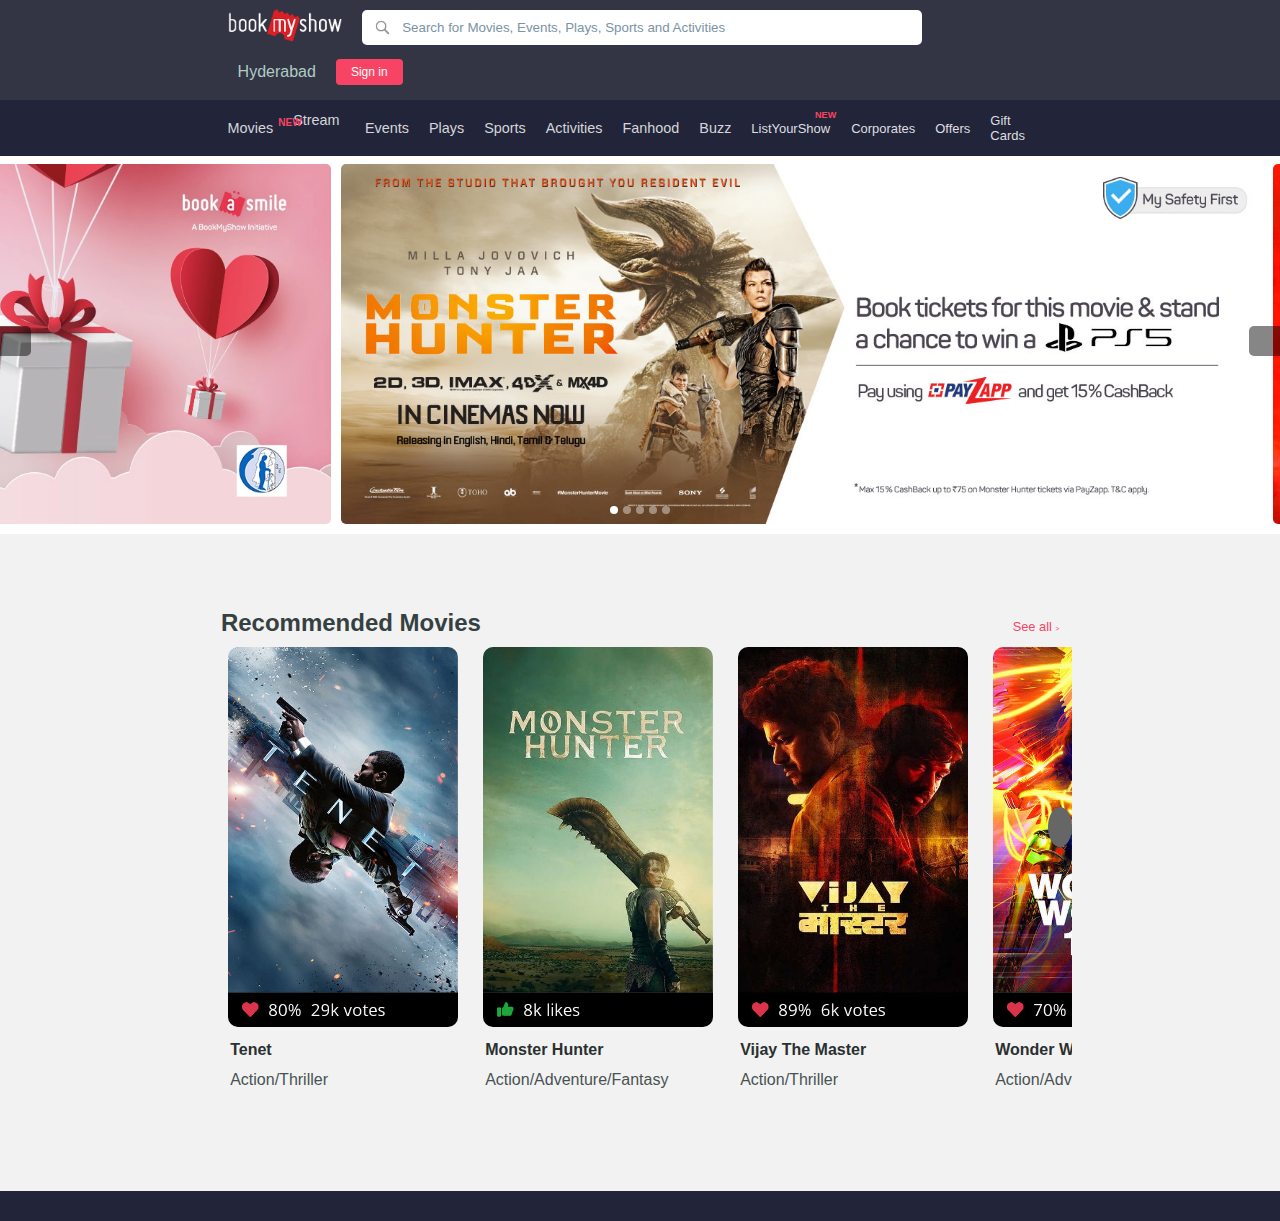
==== index.html @ 25f9d2b4 "chgs" ====
<!DOCTYPE html>
<html lang="en">
  <head>
    <meta charset="UTF-8" />
    <title>BookMyShow</title>
    <link rel="stylesheet" href="https://static2.sharepointonline.com/files/fabric/office-ui-fabric-core/11.0.0/css/fabric.min.css" />
    <link rel="stylesheet" href="style.css" />
  </head>
  <body>
    <div class="navbar-wrapper">
      <div class="navbar">
        <div class="nav-main">
          <a href="./index.html"><img src="./media/logobms.png" alt="logo" class="logo" height="40px" /></a>
          <input type="search" name="searchbar" id="searchbar" placeholder="Search for Movies, Events, Plays, Sports and Activities" />
        </div>
        <div class="nav-items">
          <a href="#">Hyderabad <i class="ms-Icon ms-Icon--CaretSolidDown down"></i></a>
          <a href="#" class="signin-btn">Sign in</a>
          <a href="#" class="hamburger"><i class="ms-Icon ms-Icon--GlobalNavButton"></i></a>
        </div>
      </div>
    </div>
    <div class="banner-wrapper">
      <div class="banner">
        <div class="banner-left">
          <a href="#">Movies</a>
          <a href="#" class="new-item">Stream <span class="sup-new">NEW</span></a>
          <a href="#">Events</a>
          <a href="#">Plays</a>
          <a href="#">Sports</a>
          <a href="#">Activities</a>
          <a href="#">Fanhood</a>
          <a href="#">Buzz</a>
        </div>
        <div class="banner-right">
          <a href="#" class="new-item">ListYourShow<span class="sup-new">NEW</span></a>
          <a href="#">Corporates</a>
          <a href="#">Offers</a>
          <a href="#">Gift Cards</a>
        </div>
      </div>
    </div>
    <div class="carousal-wrapper">
      <div class="carousal-container">
        <i class="ms-Icon ms-Icon--ChevronLeftMed" id="prevBtn"></i>
        <i class="ms-Icon ms-Icon--ChevronRightMed" id="nextBtn"></i>
        <!-- Radio Buttons -->
        <input type="radio" id="radio1" name="radio-btn" value="1" checked />
        <input type="radio" id="radio2" name="radio-btn" value="2" />
        <input type="radio" id="radio3" name="radio-btn" value="3" />
        <input type="radio" id="radio4" name="radio-btn" value="4" />
        <input type="radio" id="radio5" name="radio-btn" value="5" />
        <!-- **** -->
        <div class="manual-btn-list">
          <label for="radio1" class="manual-btn bt1"></label>
          <label for="radio2" class="manual-btn bt2"></label>
          <label for="radio3" class="manual-btn bt3"></label>
          <label for="radio4" class="manual-btn bt4"></label>
          <label for="radio5" class="manual-btn bt5"></label>
        </div>
        <div class="carousal-slide">
          <img src="./media/car5.webp" alt="" />
          <img src="./media/car1.jpg" alt="" />
          <img src="./media/car2.jpg" alt="" />
          <img src="./media/car3.jpg" alt="" />
          <img src="./media/car4.jpg" alt="" />
          <img src="./media/car5.webp" alt="" />
          <img src="./media/car1.jpg" alt="" />
        </div>
      </div>
    </div>
    <div class="movie-wrapper">
      <div class="m-heading">
        <h2 class="m-head">Recommended Movies</h2>
        <p class="m-link" id="viewAll">See all <span class="small-chev">></span></p>
      </div>
      <div class="movie-list-wrapper">
        <i class="ms-Icon ms-Icon--ChevronLeftMed hide" id="mprevBtn"></i>
        <i class="ms-Icon ms-Icon--ChevronRightMed" id="mnextBtn"></i>
        <div class="movie-list">
          <div class="movie-list-item">
            <img src="./media/mov1.jpg" alt="" />
            <h4>Tenet</h4>
            <p>Action/Thriller</p>
          </div>
          <div class="movie-list-item">
            <img src="./media/mov2.jpg" alt="" />
            <h4>Monster Hunter</h4>
            <p>Action/Adventure/Fantasy</p>
          </div>
          <div class="movie-list-item">
            <img src="./media/mov3.jpg" alt="" />
            <h4>Vijay The Master</h4>
            <p>Action/Thriller</p>
          </div>
          <div class="movie-list-item">
            <img src="./media/mov4.jpg" alt="" />
            <h4>Wonder Woman 1984</h4>
            <p>Action/Adventure/Fantasy</p>
          </div>
          <div class="movie-list-item">
            <img src="./media/mov5.jpg" alt="" />
            <h4>Ramprasad Ki Tehrvi</h4>
            <p>Comedy/Drama/Family</p>
          </div>
          <div class="movie-list-item">
            <img src="./media/mov6.jpg" alt="" />
            <h4>Madam Chief Minister</h4>
            <p>Drama/Political</p>
          </div>
          <div class="movie-list-item">
            <img src="./media/mov7.jpg" alt="" />
            <h4>Ford v Ferrari</h4>
            <p>Action/Biography/Drama</p>
          </div>
          <div class="movie-list-item">
            <img src="./media/mov8.jpg" alt="" />
            <h4>Zombie Reddy</h4>
            <p>Action/Comedy/Horror</p>
          </div>
          <div class="movie-list-item">
            <img src="./media/mov9.jpg" alt="" />
            <h4>Suraj Pe Mangal Bhari</h4>
            <p>Comedy/Family</p>
          </div>
          <div class="movie-list-item">
            <img src="./media/mov10.jpg" alt="" />
            <h4>Trip</h4>
            <p>Drama</p>
          </div>
        </div>
      </div>
    </div>
    <div class="footer"></div>
    <script src="./script.js"></script>
  </body>
</html>
---- style.css ----
* {
  margin: 0;
  padding: 0;
  box-sizing: border-box;
  font-family: sans-serif;
}
body {
  cursor: default;
}
a {
  text-decoration: none;
  color: inherit;
}
.navbar-wrapper {
  background-color: #333545;
}
.navbar {
  margin: 0px 17%;
  display: flex;
  align-items: center;
  justify-content: space-between;
  flex-wrap: wrap;
  padding: 5px 10px;
}
.nav-main {
  display: flex;
  align-items: center;
  justify-content: center;
}
#searchbar {
  border-radius: 5px;
  border: none;
  width: 560px;
  padding: 10px 20px 10px 40px;
  background-image: url('./media/search.png');
  background-repeat: no-repeat;
  background-size: 20px;
  background-position: 10px;
  outline: none;
  margin-left: 20px;
}
#searchbar::placeholder {
  color: #7a93a6;
}
.nav-items {
  color: #afccc3;
  display: flex;
  align-items: center;
  margin: 10px 0px;
}
.nav-items a {
  margin: 0px 10px;
}

.signin-btn {
  background-color: #f84464;
  color: #fff;
  padding: 6px 15px;
  border-radius: 4px;
  font-size: 0.75em;
}
.banner-wrapper {
  background-color: #222539;
}
.banner {
  color: #d5d5db;
  margin: 0px 17%;
  padding: 2px 10px;
  font-size: 0.9em;
  display: flex;
  justify-content: space-between;
}
.banner-left {
  display: flex;
  align-items: center;
}
.banner-right {
  display: flex;
  align-items: center;
  color: #dfdfe2;
  font-size: 0.9em;
  font-size: 0.9em;
}
.banner-right a:last-child {
  margin-right: 5px;
}
.banner a {
  margin: 10px 20px 10px 0px;
}
.banner a:hover,
.nav-items a:hover {
  color: #fff;
}
.sup-new {
  font-size: 0.7em;
  font-weight: bold;
  color: #f84464;
  position: relative;
  top: -15px;
  left: -15px;
}
.new-item {
  margin-right: 0px !important;
}
.hamburger {
  font-size: 1.6em;
}
.down {
  font-size: 0.5em;
}
.carousal-wrapper {
  overflow: hidden;
}
.carousal-container {
  padding: 0px 8%;
  width: 65%;
  margin: auto;
  position: relative;
}
.carousal-slide {
  display: flex;
  width: 100%;
  height: 370px;
}
.carousal-slide img {
  margin: 10px 5px;
  margin-top: 0px;
  border-radius: 5px;
  cursor: pointer;
}
#prevBtn,
#nextBtn {
  position: absolute;
  top: 45%;
  z-index: 3;
  cursor: pointer;
  border-radius: 5px;
  color: #fff;
  background-color: #00000079;
  padding: 15px;
}
#prevBtn {
  left: -28%;
  padding-left: 25px;
}
#nextBtn {
  right: -28%;
  padding-right: 25px;
}
.manual-btn-list {
  position: relative;
  top: 350px;
  z-index: 3;
  display: flex;
  justify-content: center;
}
.manual-btn {
  padding: 4px;
  cursor: pointer;
  border-radius: 50%;
  background-color: #ffffff67;
}
.manual-btn:not(:last-child) {
  margin-right: 5px;
}
input[type='radio'] {
  display: none;
}
/* slide Indicator */
#radio1:checked ~ .manual-btn-list > .bt1,
#radio2:checked ~ .manual-btn-list > .bt2,
#radio3:checked ~ .manual-btn-list > .bt3,
#radio4:checked ~ .manual-btn-list > .bt4,
#radio5:checked ~ .manual-btn-list > .bt5 {
  background-color: #ffffff;
}
.movie-wrapper {
  background-color: #f2f2f2;
  padding: 0px 5px;
  padding-bottom: 100px;
}
.m-heading {
  margin: 0px 17%;
  padding-top: 75px;
  display: flex;
  align-items: baseline;
  justify-content: space-between;
  color: #354141;
}
.m-link {
  cursor: pointer;
  font-size: 0.8em;
  color: #f84464;
}
.small-chev {
  font-size: 0.5em;
}
.movie-list-wrapper {
  margin: 0px 16%;
  position: relative;
  overflow: hidden;
  padding-left: 20px;
}
.movie-list {
  display: flex;
  transition: 1s ease-in-out;
}
.movie-list-item {
  margin-top: 10px;
  cursor: pointer;
}
.movie-list-item:not(:last-child) {
  margin-right: 25px;
}
.movie-list-item img {
  width: 230px;
  border-radius: 10px;
}
.movie-list-item h4 {
  padding: 10px 2px;
  color: #2a3030;
}
.movie-list-item p {
  padding: 2px;
  font-size: 1em;
  color: #495252;
}
#mprevBtn,
#mnextBtn {
  background-color: #666;
  color: #fff;
  cursor: pointer;
  position: absolute;
  padding: 12px;
  font-size: 1.1em;
  border-radius: 50%;
  height: 40px;
  z-index: 2;
  top: 170px;
}
#mprevBtn {
  left: 0px;
}
#mnextBtn {
  right: 0px;
}
.hide {
  display: none;
}
.wrap {
  flex-wrap: wrap;
}
.movie-infobar-wrapper {
  background-color: #333545;
  color: #f4f7f7;
}
.movie-infobar {
  margin: 0px 14%;
  padding: 30px 0px 12px 0px;
}
.movie-name {
  font-size: 2.25em;
  padding: 12px 0px 8px 0px;
}
.movie-name span:hover {
  text-decoration: underline;
}
.ua-cert {
  color: #e1e2e2;
  font-family: 'Big Shoulders Display', cursive;
  border: 1px solid #e1e2e2;
  border-radius: 50%;
  padding: 2px 6px;
  font-size: 0.9em;
  margin-right: 15px;
}
.heart-review {
  color: #d43333;
  margin-right: 6px;
  font-size: 1.1em;
}
.percentage {
  font-size: 1.1em;
}
.movie-info {
  display: flex;
  align-items: flex-start;
}
.review {
  display: flex;
  flex-direction: column;
  justify-content: center;
  align-items: center;
  margin-right: 15px;
}
.votes {
  font-size: 0.65em;
  margin: 5px 0px;
}
.rating {
  display: flex;
  align-items: flex-end;
}
.tags {
  display: flex;
}
.keyword {
  padding: 2px 8px;
  color: #abb4b4;
  border: 1px solid #abb4b4;
  border-radius: 20px;
  font-size: 0.5em;
  margin-right: 14px;
  text-transform: uppercase;
}
.release-date {
  font-size: 0.75em;
  margin-right: 10px;
  padding: 4px 0px;
}
.duration i {
  padding: 0px 5px;
}
.duration {
  display: flex;
  align-items: center;
  font-size: 0.75em;
  padding: 4px 0px;
}
.show-details-bar-wrapper {
  border: 1px solid #d4d8d8;
}
.show-details-bar {
  margin: 0px 14%;
}
.date-selector-wrapper {
  color: #495252;
  display: flex;
  align-items: center;
  justify-content: flex-start;
  font-size: 1.4em;
  margin: 5px 0px;
  overflow: hidden;
  width: 420px;
}
#dateprevBtn,
#datenextBtn {
  padding: 12px 10px;
  margin-left: -10px;
  color: #878d8d;
  font-weight: bold;
  cursor: pointer;
  font-size: 0.8em;
  z-index: 2;
  background-color: #fff;
}
#dateprevBtn:hover,
#datenextBtn:hover {
  color: #545757;
}
.date-selector {
  display: flex;
  width: 370px;
  transition: all 0.5s ease-out;
}
.date-item {
  display: flex;
  flex-direction: column;
  align-items: center;
  font-size: 0.6em;
  border-radius: 5px;
  padding: 5px;
  width: 60px;
  cursor: pointer;
  margin-right: 5px;
  user-select: none;
}
.date-item:hover {
  color: #f84464;
}
.di-active {
  color: #fff;
  background-color: #f84464;
  min-width: 60px;
}
.di-active:hover {
  color: #fff;
}
.main-area-wrapper {
  background-color: #f2f2f2;
  padding: 15px 0px;
}
.main-area {
  background-color: #fff;
  margin: 0px 14%;
  padding-bottom: 200px;
}
.info-banner {
  background-color: #f9ecc9;
  padding: 10px 30px;
  color: #666;
  display: flex;
  align-items: center;
  justify-content: space-between;
}
.info-banner-item-list {
  display: flex;
  align-items: center;
  justify-content: space-between;
  width: 38%;
}
.info-banner-item {
  display: flex;
  align-items: center;
}
.info-banner-item p {
  font-size: 0.7em;
  padding: 0px 8px;
  color: #666;
}
.info-banner-item i {
  font-size: 1.1em;
}
.m-ticket {
  color: #4abd5d;
}
.food {
  color: #ffb23f;
}
#closeBanner {
  font-size: 0.8em;
}
#closeBanner:hover {
  color: #000;
}
.icon-info-banner {
  display: flex;
  align-items: center;
  justify-content: flex-end;
  padding: 5px 20px;
  color: #666;
}
.icon-info {
  display: flex;
  align-items: center;
  font-size: 1.3em;
  margin-left: 10px;
}
.icon-info p {
  font-size: 0.5em;
  padding: 0px 4px;
}
.av i {
  color: #4abd5d;
}
.ff i {
  color: #ff6600;
}
.subl i {
  color: #4abd5d;
  padding: 0px 2px;
}
.theatre {
  border-top: 1px solid #f2f2f2;
  padding: 15px 20px;
  display: flex;
  align-items: flex-start;
}
.theatre > i {
  color: #6666666c;
  margin-right: 15px;
  cursor: pointer;
}
.theatre > i:hover {
  color: #d43333;
}
.theatre-name-div {
  display: flex;
  flex-direction: column;
  align-items: flex-start;
  margin-right: 10px;
  width: 220px;
}
.theatre-name-div > p {
  font-size: 0.8em;
  font-weight: bold;
  cursor: pointer;
}
.theatre-name-div > p:hover {
  text-decoration: underline;
}
.theatre-icon-item p {
  font-size: 0.75em;
  font-weight: 600;
  margin: 0px 5px;
}
.theatre-icon-item {
  display: flex;
  align-items: center;
  margin: 15px 0px;
}
.theatre-icons {
  display: flex;
}
.theatre-icons > .m-ticket {
  margin-right: 15px;
}
.thinfo-icon {
  display: flex;
  font-size: 0.7em;
  color: #666;
  cursor: pointer;
  margin-right: 70px;
  margin-top: 5px;
}
.thinfo-icon i {
  color: #3bb1f2;
  margin: 0px 4px;
}
.theatre-timings-div {
  font-size: 1.1em;
}
.theatre-timings-list {
  display: flex;
  margin: 20px 0px;
}
.theatre-timings-div > .thinfo-icon {
  margin-top: 0px;
  cursor: default;
}
.theatre-timing {
  font-size: 0.7em;
  color: #4abd5d;
  font-weight: bold;
  padding: 12px 20px;
  margin-right: 15px;
  border-radius: 5px;
  border: 1px solid #999;
  cursor: pointer;
}
.theatre-timing:hover {
  color: #fff;
  background-color: #4abd5d;
  border-color: #fff;
}
.alert-red {
  color: #fc5d5d;
}
.cancel i {
  color: #ffc610;
}
.cancel p {
  color: #666;
}
.cancel {
  margin-top: -10px;
}
.footer {
  height: 30px;
  background-color: #222539;
}
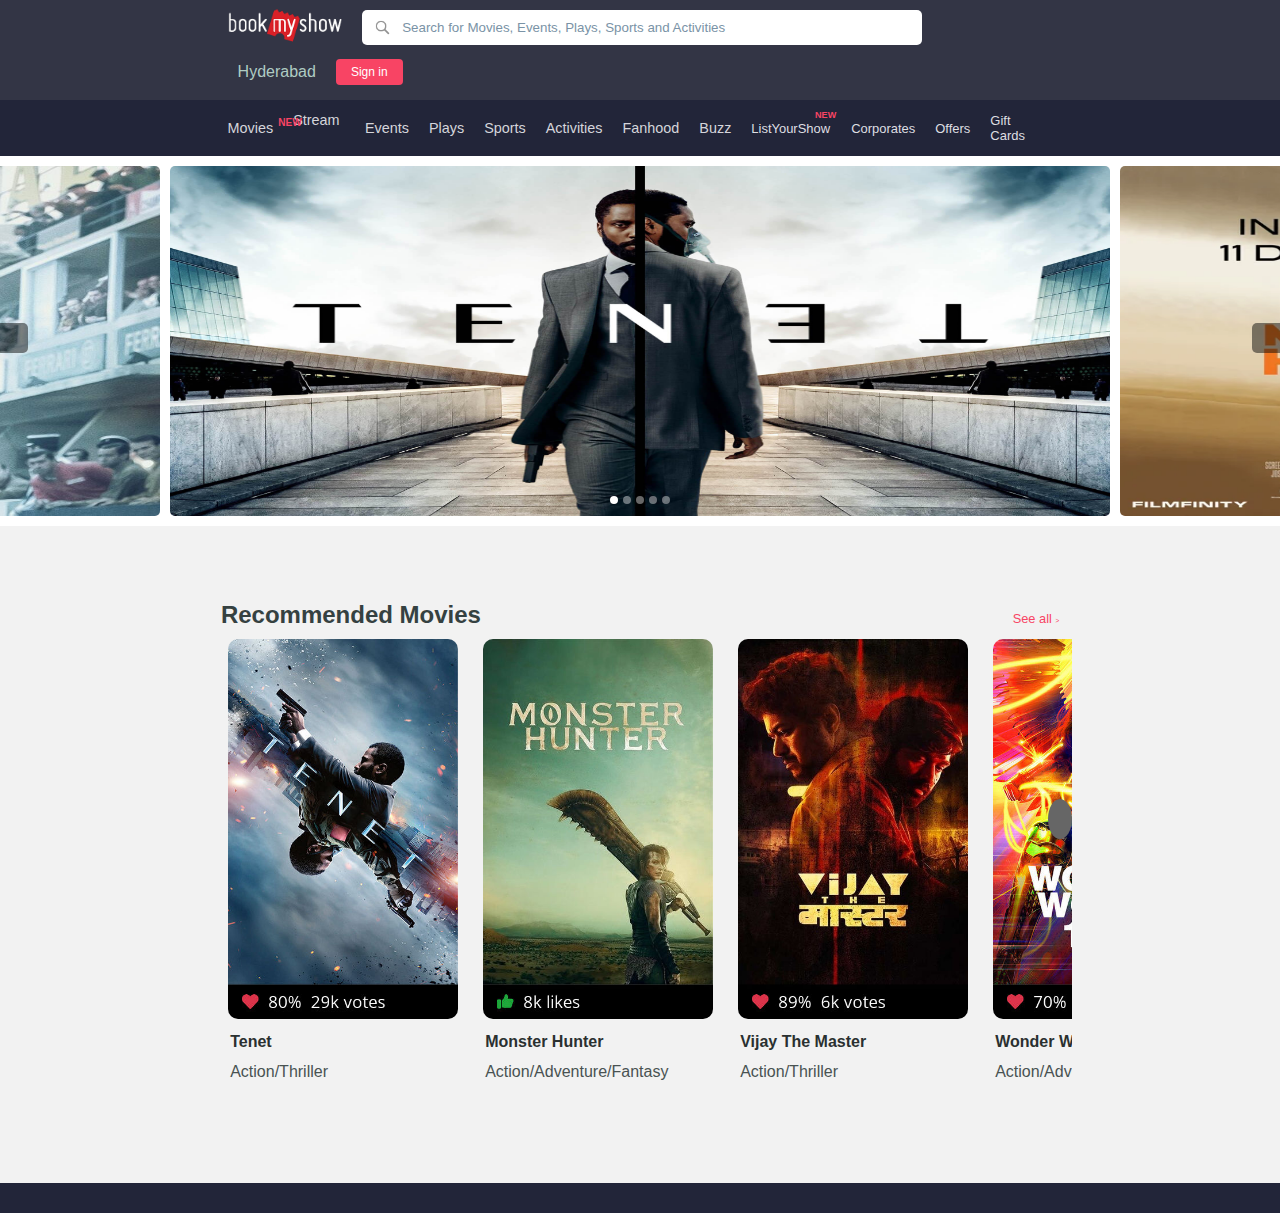
==== commit 07c2d758: "added modules" ====
--- a/index.html
+++ b/index.html
@@ -45,11 +45,11 @@
         <i class="ms-Icon ms-Icon--ChevronLeftMed" id="prevBtn"></i>
         <i class="ms-Icon ms-Icon--ChevronRightMed" id="nextBtn"></i>
         <!-- Radio Buttons -->
-        <input type="radio" id="radio1" name="radio-btn" value="1" checked />
-        <input type="radio" id="radio2" name="radio-btn" value="2" />
-        <input type="radio" id="radio3" name="radio-btn" value="3" />
-        <input type="radio" id="radio4" name="radio-btn" value="4" />
-        <input type="radio" id="radio5" name="radio-btn" value="5" />
+        <input type="radio" id="radio1" name="carousal-radio-btn" value="1" checked />
+        <input type="radio" id="radio2" name="carousal-radio-btn" value="2" />
+        <input type="radio" id="radio3" name="carousal-radio-btn" value="3" />
+        <input type="radio" id="radio4" name="carousal-radio-btn" value="4" />
+        <input type="radio" id="radio5" name="carousal-radio-btn" value="5" />
         <!-- **** -->
         <div class="manual-btn-list">
           <label for="radio1" class="manual-btn bt1"></label>
@@ -59,13 +59,13 @@
           <label for="radio5" class="manual-btn bt5"></label>
         </div>
         <div class="carousal-slide">
-          <img src="./media/car5.webp" alt="" />
-          <img src="./media/car1.jpg" alt="" />
-          <img src="./media/car2.jpg" alt="" />
-          <img src="./media/car3.jpg" alt="" />
-          <img src="./media/car4.jpg" alt="" />
-          <img src="./media/car5.webp" alt="" />
-          <img src="./media/car1.jpg" alt="" />
+          <a href="./movieinfo.html?movieid=6"><img src="./media/carousel/fordvferrari.jpg" alt="" /></a>
+          <a href="./movieinfo.html?movieid=0"><img src="./media/carousel/tenet.jpg" alt="" /></a>
+          <a href="./movieinfo.html?movieid=1"><img src="./media/carousel/monsterhunter.webp" alt="" /></a>
+          <a href="./movieinfo.html?movieid=2"><img src="./media/carousel/master.webp" alt="" /></a>
+          <a href="./movieinfo.html?movieid=3"><img src="./media/carousel/wonderwoman.jpg" alt="" /></a>
+          <a href="./movieinfo.html?movieid=6"><img src="./media/carousel/fordvferrari.jpg" alt="" /></a>
+          <a href="./movieinfo.html?movieid=0"><img src="./media/carousel/tenet.jpg" alt="" /></a>
         </div>
       </div>
     </div>
@@ -78,60 +78,17 @@
         <i class="ms-Icon ms-Icon--ChevronLeftMed hide" id="mprevBtn"></i>
         <i class="ms-Icon ms-Icon--ChevronRightMed" id="mnextBtn"></i>
         <div class="movie-list">
-          <div class="movie-list-item">
-            <img src="./media/mov1.jpg" alt="" />
-            <h4>Tenet</h4>
-            <p>Action/Thriller</p>
-          </div>
-          <div class="movie-list-item">
-            <img src="./media/mov2.jpg" alt="" />
-            <h4>Monster Hunter</h4>
-            <p>Action/Adventure/Fantasy</p>
-          </div>
-          <div class="movie-list-item">
-            <img src="./media/mov3.jpg" alt="" />
-            <h4>Vijay The Master</h4>
-            <p>Action/Thriller</p>
-          </div>
-          <div class="movie-list-item">
-            <img src="./media/mov4.jpg" alt="" />
-            <h4>Wonder Woman 1984</h4>
-            <p>Action/Adventure/Fantasy</p>
-          </div>
-          <div class="movie-list-item">
-            <img src="./media/mov5.jpg" alt="" />
-            <h4>Ramprasad Ki Tehrvi</h4>
-            <p>Comedy/Drama/Family</p>
-          </div>
-          <div class="movie-list-item">
-            <img src="./media/mov6.jpg" alt="" />
-            <h4>Madam Chief Minister</h4>
-            <p>Drama/Political</p>
-          </div>
-          <div class="movie-list-item">
-            <img src="./media/mov7.jpg" alt="" />
-            <h4>Ford v Ferrari</h4>
-            <p>Action/Biography/Drama</p>
-          </div>
-          <div class="movie-list-item">
-            <img src="./media/mov8.jpg" alt="" />
-            <h4>Zombie Reddy</h4>
-            <p>Action/Comedy/Horror</p>
-          </div>
-          <div class="movie-list-item">
-            <img src="./media/mov9.jpg" alt="" />
-            <h4>Suraj Pe Mangal Bhari</h4>
-            <p>Comedy/Family</p>
-          </div>
-          <div class="movie-list-item">
-            <img src="./media/mov10.jpg" alt="" />
-            <h4>Trip</h4>
-            <p>Drama</p>
-          </div>
+          <!--DEMO(FOR STRUCTURE)
+            <div class="movie-list-item">
+            <img src="./media/movies/mov(no).jpg" alt="movie-poster" />
+            <h4>(NAME)</h4>
+            <p>(TAGS)</p>
+          </div>-->
         </div>
       </div>
     </div>
     <div class="footer"></div>
+    <script src="./server.js"></script>
     <script src="./script.js"></script>
   </body>
 </html>
--- a/style.css
+++ b/style.css
@@ -112,21 +112,28 @@
   overflow: hidden;
 }
 .carousal-container {
-  padding: 0px 8%;
-  width: 65%;
-  margin: auto;
+  /* padding: 0px 8%; */
+  /* width: 65%; */
+  /* margin: auto; */
   position: relative;
+  display: flex;
+  align-items: center;
+  justify-content: center;
+  width: 100%;
 }
 .carousal-slide {
   display: flex;
-  width: 100%;
   height: 370px;
+  width: 6650px;
+  /*Initializing carousal start position */
+  margin-left: 3800px;
+  transition: all 1s ease-in-out;
 }
 .carousal-slide img {
-  margin: 10px 5px;
-  margin-top: 0px;
+  margin: 10px 5px 10px 5px;
   border-radius: 5px;
-  cursor: pointer;
+  width: 940px;
+  height: 350px;
 }
 #prevBtn,
 #nextBtn {
@@ -140,19 +147,20 @@
   padding: 15px;
 }
 #prevBtn {
-  left: -28%;
+  left: -12px;
   padding-left: 25px;
 }
 #nextBtn {
-  right: -28%;
+  right: -12px;
   padding-right: 25px;
 }
 .manual-btn-list {
-  position: relative;
-  top: 350px;
+  position: absolute;
+  top: 325px;
   z-index: 3;
   display: flex;
   justify-content: center;
+  padding: 15px;
 }
 .manual-btn {
   padding: 4px;
@@ -264,6 +272,7 @@
 }
 .movie-name span:hover {
   text-decoration: underline;
+  cursor: pointer;
 }
 .ua-cert {
   color: #e1e2e2;
@@ -304,6 +313,9 @@
 .tags {
   display: flex;
 }
+.day {
+  text-transform: uppercase;
+}
 .keyword {
   padding: 2px 8px;
   color: #abb4b4;
@@ -528,7 +540,9 @@
   margin-top: 0px;
   cursor: default;
 }
-.theatre-timing {
+.theatre1-timing,
+.theatre2-timing,
+.theatre3-timing {
   font-size: 0.7em;
   color: #4abd5d;
   font-weight: bold;
@@ -538,7 +552,9 @@
   border: 1px solid #999;
   cursor: pointer;
 }
-.theatre-timing:hover {
+.theatre1-timing:hover,
+.theatre2-timing:hover,
+.theatre3-timing:hover {
   color: #fff;
   background-color: #4abd5d;
   border-color: #fff;
@@ -559,3 +575,92 @@
   height: 30px;
   background-color: #222539;
 }
+/* ********************************************************************** */
+.seat-modal {
+  display: none; /* Hidden by default */
+  position: fixed; /* Stay in place */
+  z-index: 1;
+  left: 0;
+  top: 0;
+  width: 100%; /* Full width */
+  height: 100%; /* Full height */
+  overflow: auto; /* Enable scroll if needed */
+  background-color: #000000e6;
+}
+
+.seat-modal-content {
+  background-color: #fefefe;
+  position: absolute;
+  top: 50%;
+  left: 50%;
+  transform: translate(-50%, -50%);
+  border-radius: 5px;
+  padding: 20px;
+  width: 515px; /* Could be more or less, depending on screen size */
+  display: flex;
+  flex-direction: column;
+  align-items: center;
+}
+.seat-modal-content p {
+  text-align: center;
+  margin: 5px;
+}
+.seat-modal-content img {
+  margin: 50px 0px 20px 0px;
+}
+.seat-image {
+  height: 150px;
+  display: flex;
+  align-items: flex-end;
+  justify-content: center;
+}
+.seat-no-list {
+  display: flex;
+  justify-content: center;
+  border-bottom: 1px solid #eef;
+  padding: 20px;
+}
+.seat-no-list-item {
+  display: flex;
+  align-items: center;
+  justify-content: center;
+  font-size: 0.9em;
+  margin: 8px;
+  padding: 5px;
+  width: 30px;
+  height: 30px;
+  color: #333;
+  border-radius: 50%;
+  transition: all 0.4s ease-in-out;
+}
+.seat-no-list-item:hover {
+  background-color: #f84464;
+  color: #fff;
+}
+.sn-active {
+  background-color: #f84464;
+  color: #fff;
+}
+.seat-price-details {
+  margin: 20px 0px 5px 0px;
+}
+.seat-class {
+  color: #666;
+  font-size: 0.75em;
+}
+.seat-cost {
+  color: #333;
+  font-weight: bold;
+  font-size: 0.75em;
+}
+.seat-avail {
+  color: #4abd5d;
+  font-weight: bold;
+  font-size: 0.7em;
+}
+.select-seat-btn {
+  background-color: #f84464;
+  color: #fff;
+  padding: 11px 180px;
+  border-radius: 10px;
+}
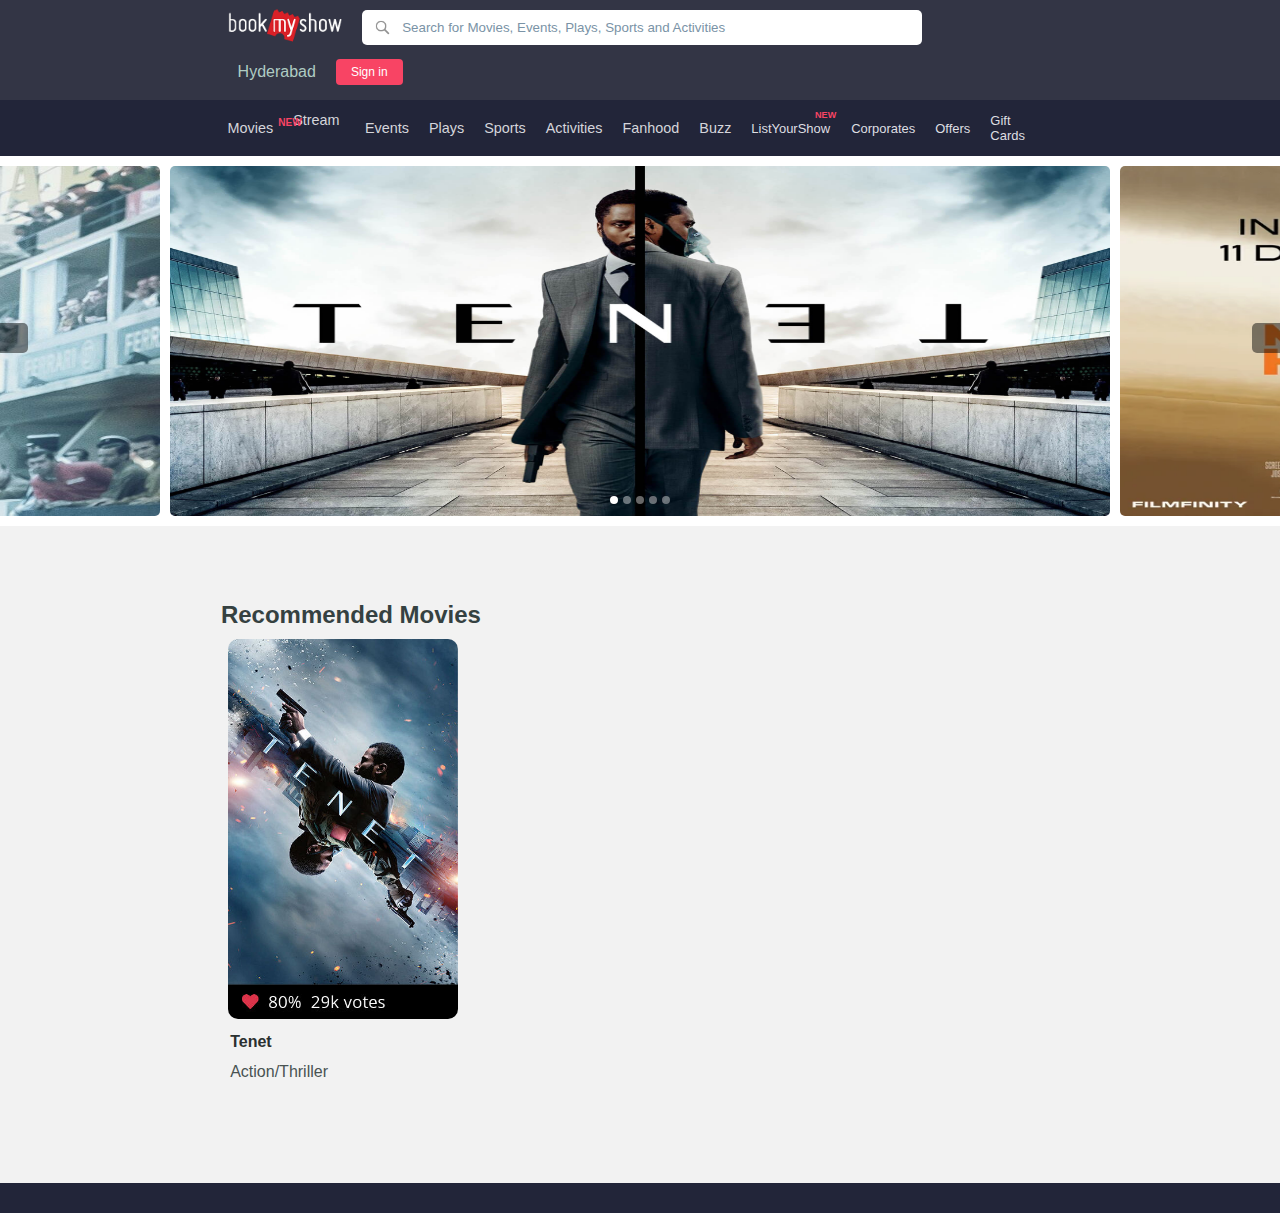
==== commit 4f749fbb: "a" ====
--- a/index.html
+++ b/index.html
@@ -59,13 +59,13 @@
           <label for="radio5" class="manual-btn bt5"></label>
         </div>
         <div class="carousal-slide">
-          <a href="./movieinfo.html?movieid=6"><img src="./media/carousel/fordvferrari.jpg" alt="" /></a>
-          <a href="./movieinfo.html?movieid=0"><img src="./media/carousel/tenet.jpg" alt="" /></a>
-          <a href="./movieinfo.html?movieid=1"><img src="./media/carousel/monsterhunter.webp" alt="" /></a>
-          <a href="./movieinfo.html?movieid=2"><img src="./media/carousel/master.webp" alt="" /></a>
-          <a href="./movieinfo.html?movieid=3"><img src="./media/carousel/wonderwoman.jpg" alt="" /></a>
-          <a href="./movieinfo.html?movieid=6"><img src="./media/carousel/fordvferrari.jpg" alt="" /></a>
-          <a href="./movieinfo.html?movieid=0"><img src="./media/carousel/tenet.jpg" alt="" /></a>
+          <img data-movieid="6" src="./media/carousel/fordvferrari.jpg" alt="" />
+          <img data-movieid="0" src="./media/carousel/tenet.jpg" alt="" />
+          <img data-movieid="1" src="./media/carousel/monsterhunter.webp" alt="" />
+          <img data-movieid="2" src="./media/carousel/master.webp" alt="" />
+          <img data-movieid="3" src="./media/carousel/wonderwoman.jpg" alt="" />
+          <img data-movieid="6" src="./media/carousel/fordvferrari.jpg" alt="" />
+          <img data-movieid="0" src="./media/carousel/tenet.jpg" alt="" />
         </div>
       </div>
     </div>
@@ -88,7 +88,9 @@
       </div>
     </div>
     <div class="footer"></div>
-    <script src="./server.js"></script>
-    <script src="./script.js"></script>
+    <script src="./dataserver.js"></script>
+    <script src="./dataprovider.js"></script>
+    <script src="./home.js"></script>
+    <script src="./carousal.js"></script>
   </body>
 </html>
--- a/style.css
+++ b/style.css
@@ -134,6 +134,7 @@
   border-radius: 5px;
   width: 940px;
   height: 350px;
+  cursor: pointer;
 }
 #prevBtn,
 #nextBtn {
@@ -288,7 +289,7 @@
   margin-right: 6px;
   font-size: 1.1em;
 }
-.percentage {
+.likes {
   font-size: 1.1em;
 }
 .movie-info {
@@ -540,9 +541,7 @@
   margin-top: 0px;
   cursor: default;
 }
-.theatre1-timing,
-.theatre2-timing,
-.theatre3-timing {
+.theatre-timing {
   font-size: 0.7em;
   color: #4abd5d;
   font-weight: bold;
@@ -552,9 +551,7 @@
   border: 1px solid #999;
   cursor: pointer;
 }
-.theatre1-timing:hover,
-.theatre2-timing:hover,
-.theatre3-timing:hover {
+.theatre-timing:hover {
   color: #fff;
   background-color: #4abd5d;
   border-color: #fff;
@@ -664,3 +661,174 @@
   padding: 11px 180px;
   border-radius: 10px;
 }
+.theatre-list {
+  min-height: 32vh;
+}
+.no-shows {
+  text-align: center;
+  padding: 50px;
+}
+/* ************************************************ */
+
+.ticket-details {
+  background-color: #1f2533;
+  padding: 15px;
+  color: #f1ffdf;
+  display: flex;
+  font-size: 0.8em;
+  justify-content: space-between;
+  align-items: center;
+}
+.ticket-details-left,
+.ticket-details-right {
+  display: flex;
+  margin-right: 20px;
+}
+
+.ticket-show-details {
+  padding: 0px 10px;
+}
+.ticket-theatre-name {
+  margin-top: 8px;
+  color: #cdcecb;
+}
+.no-of-tickets {
+  font-size: 0.9em;
+  margin-right: 50px;
+}
+.no-of-tickets i {
+  padding: 4px;
+}
+.ticket-back {
+  font-size: 1.5em;
+  cursor: pointer;
+  height: 100%;
+}
+.ticket-close {
+  padding: 5px;
+  font-size: 0.8em;
+  color: #cdcecb;
+}
+.ticket-timings {
+  background-color: #e3e6e6;
+  color: #666;
+  font-size: 0.9em;
+  padding: 5px 50px;
+}
+.gray {
+  background-color: #f2f2f2;
+}
+.seat-grid-area {
+  background-color: #fafafa;
+  padding: 60px;
+  user-select: none;
+}
+.seat-grid {
+  width: 600px;
+  margin: auto;
+  padding-right: 70px;
+  display: flex;
+  flex-direction: column;
+}
+.seat-class-head {
+  width: 600px;
+  margin: auto;
+  font-size: 0.75em;
+  color: #999;
+  padding: 5px;
+  border-bottom: 1px solid #f2f2f2;
+}
+.seat-row {
+  margin: 10px;
+  display: flex;
+  /* justify-content: space-between; */
+}
+.seat-row-head {
+  color: #999;
+  margin-right: 150px;
+}
+.seat-column-list {
+  margin: auto;
+  display: flex;
+}
+.seat-column {
+  width: 20px;
+  height: 20px;
+  font-size: 0.7em;
+  display: flex;
+  justify-content: center;
+  align-items: center;
+  margin: 0px 4px;
+  color: #1ea83c;
+  border: 1px solid #1ea83c;
+  border-radius: 2px;
+}
+.seat-spacer {
+  width: 60px;
+}
+.seat-column:hover,
+.seat-selected,
+.seat-selected-example {
+  cursor: pointer;
+  background-color: #1ea83c;
+  color: #fff;
+}
+.seat-disabled,
+.seat-disabled:hover {
+  background-color: rgb(221, 220, 220);
+  border: none;
+  cursor: default;
+  color: #fff;
+}
+.theatre-screen {
+  font-size: 0.7em;
+  margin-top: 50px;
+  text-align: center;
+  padding-left: 80px;
+}
+.screen {
+  font-size: 0.7em;
+  margin: 10px auto;
+  padding: 1px;
+  border-radius: 4px;
+  width: 300px;
+  color: #6cabf3;
+  border: 1px solid #6cabf3;
+  background-color: #87b6ec70;
+}
+.seat-availibility {
+  color: #333;
+  width: 100%;
+  font-size: 0.8em;
+  position: fixed;
+  bottom: 0px;
+  display: flex;
+  justify-content: center;
+  align-items: center;
+  background-color: #fafafa;
+  padding: 5px;
+}
+.seat-availibility-item {
+  display: flex;
+  align-items: center;
+  margin-right: 20px;
+}
+.seat-availibility-item p {
+  margin: 0px 5px;
+}
+.seat-confirm {
+  display: none;
+  width: 100%;
+  position: fixed;
+  bottom: 0px;
+  background-color: #fafafa;
+  padding: 20px;
+  text-align: center;
+  box-shadow: 2px 2px 8px 2px #7e7e7e;
+}
+.seat-confirm-btn {
+  background-color: #f84464;
+  color: #fff;
+  padding: 11px 220px;
+  border-radius: 10px;
+}
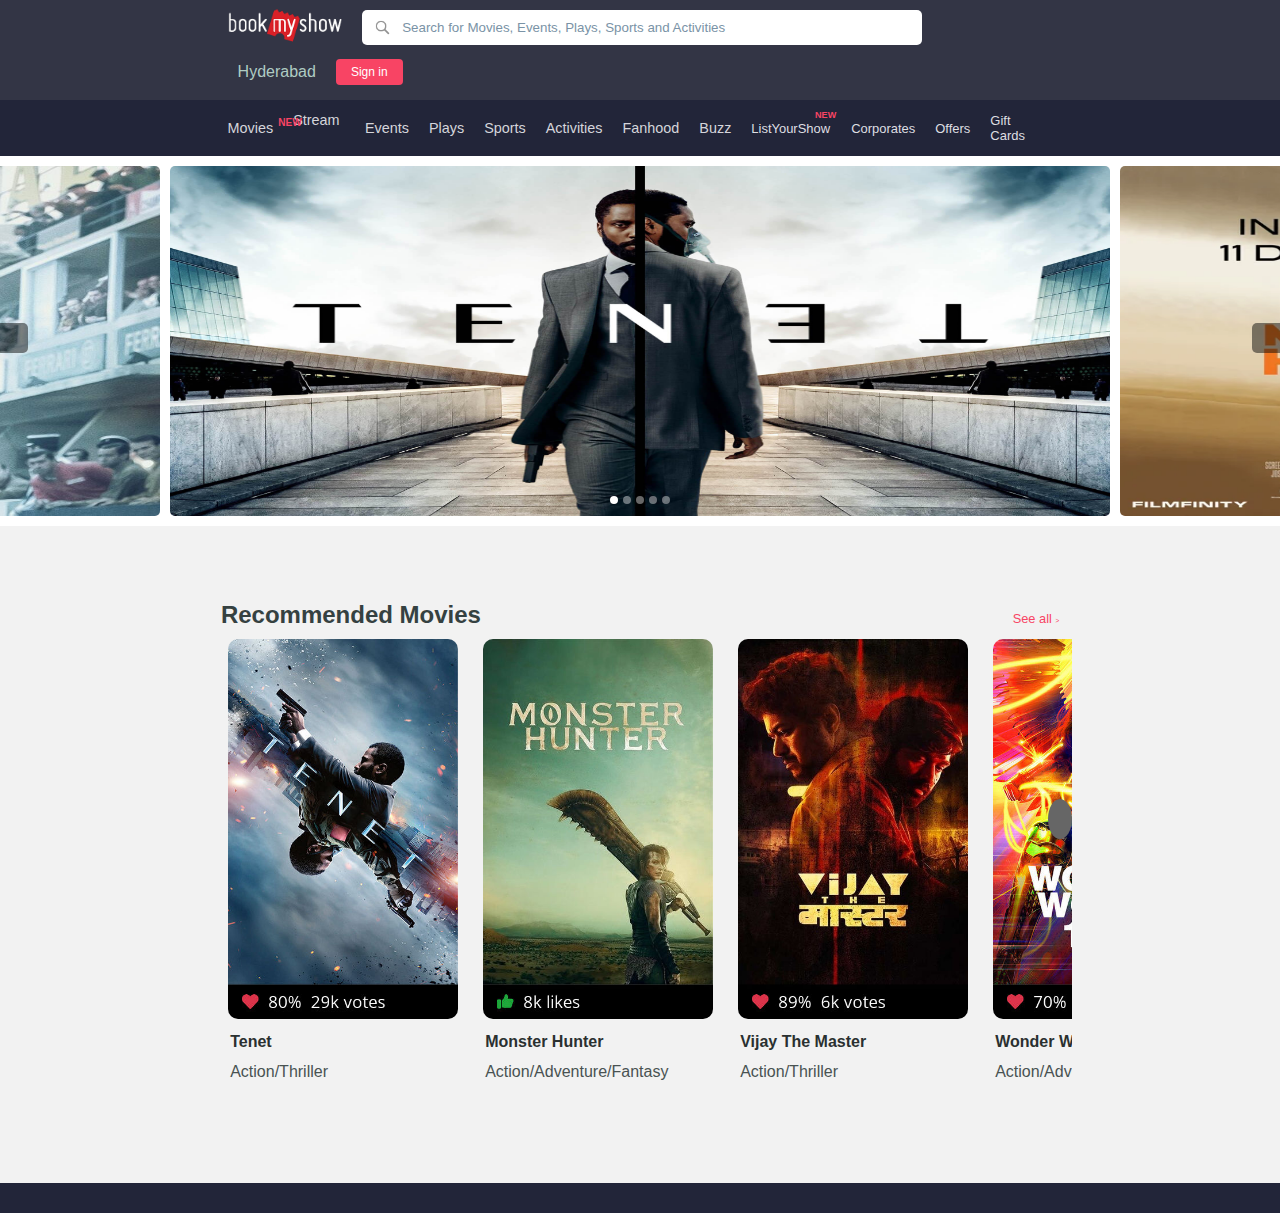
==== commit dc0cbe2c: "." ====
--- a/index.html
+++ b/index.html
@@ -90,7 +90,7 @@
     <div class="footer"></div>
     <script src="./dataserver.js"></script>
     <script src="./dataprovider.js"></script>
-    <script src="./home.js"></script>
+    <script src="./index.js"></script>
     <script src="./carousal.js"></script>
   </body>
 </html>
--- a/style.css
+++ b/style.css
@@ -832,3 +832,87 @@
   padding: 11px 220px;
   border-radius: 10px;
 }
+
+.ticket-wrapper {
+  width: 60%;
+  overflow: hidden;
+  position: relative;
+  margin: 100px auto;
+  padding: 0px 40px;
+  background-color: #fff;
+  border-radius: 2px;
+  display: flex;
+  flex-direction: column;
+}
+
+.ticket-wrapper .head {
+  color: #ce041f;
+  font-size: 0.9em;
+  letter-spacing: 5px;
+  font-weight: normal;
+  margin: 40px 0px 10px 0px;
+}
+.ticket-wrapper .show-details {
+  display: flex;
+  justify-content: space-evenly;
+  margin: 20px;
+  padding: 4px;
+  font-size: 0.9em;
+  background-color: #f84464;
+  color: #fff;
+  border-radius: 2px;
+}
+.ticket-wrapper .seat-details {
+  margin: 5px 20px;
+  display: flex;
+  justify-content: space-between;
+}
+
+.seats-list {
+  font-size: 0.9em;
+}
+.screen-details {
+  color: #999;
+  font-size: 0.8em;
+  margin-bottom: 40px;
+  margin-left: 25px;
+}
+.total-amount-details {
+  display: flex;
+  justify-content: space-between;
+  background-color: #fffcdc;
+  padding: 20px 40px;
+  margin: 0px -40px;
+}
+
+.total-amount-text {
+  font-size: 0.9em;
+}
+.colourbar {
+  background-color: #f84464;
+  height: 40px;
+  margin: 0px -40px;
+  display: flex;
+  justify-content: center;
+  align-items: center;
+}
+.colourbar img {
+  height: 40px;
+  background-color: #a89797;
+  padding: 0px 10px;
+}
+.circle-left,
+.circle-right {
+  background-color: #f2f2f2;
+  height: 100px;
+  width: 100px;
+  border-radius: 50%;
+  position: absolute;
+  top: 35%;
+}
+.circle-left {
+  left: -70px;
+}
+.circle-right {
+  right: -70px;
+}
